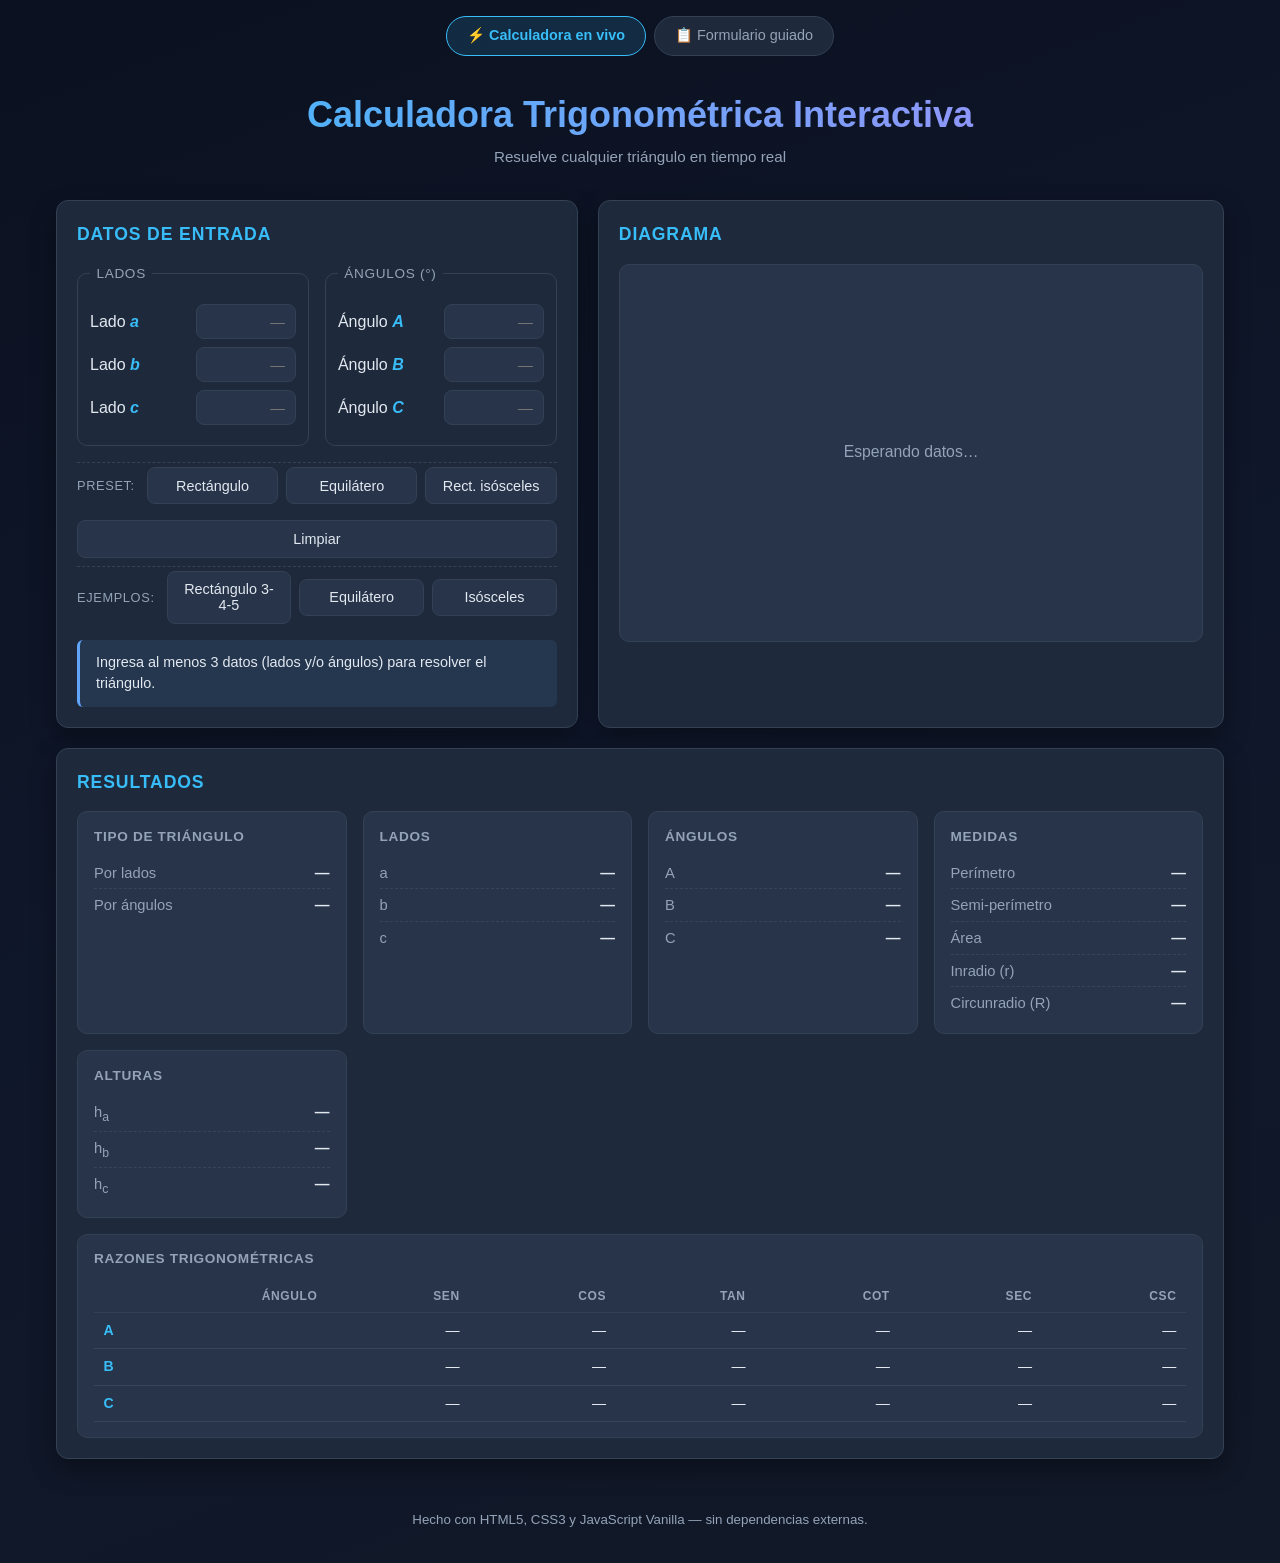
==== index.html @ 6e1d43f0 "Add files via upload" ====
<!DOCTYPE html>
<html lang="es">
<head>
    <meta charset="UTF-8">
    <meta name="viewport" content="width=device-width, initial-scale=1.0">
    <title>Calculadora Trigonométrica Interactiva</title>
    <link rel="stylesheet" href="styles.css">
</head>
<body>
    <nav class="app-nav">
        <a href="index.html" class="nav-link active">⚡ Calculadora en vivo</a>
        <a href="formulario.html" class="nav-link">📋 Formulario guiado</a>
    </nav>

    <header class="app-header">
        <h1>Calculadora Trigonométrica Interactiva</h1>
        <p class="subtitle">Resuelve cualquier triángulo en tiempo real</p>
    </header>

    <main class="app-main">
        <!-- Panel de entrada -->
        <section class="panel input-panel" aria-labelledby="input-title">
            <h2 id="input-title">Datos de Entrada</h2>

            <div class="input-grid">
                <fieldset class="input-group">
                    <legend>Lados</legend>
                    <label>
                        <span>Lado <em>a</em></span>
                        <input type="number" id="side-a" step="any" min="0" placeholder="—" inputmode="decimal">
                    </label>
                    <label>
                        <span>Lado <em>b</em></span>
                        <input type="number" id="side-b" step="any" min="0" placeholder="—" inputmode="decimal">
                    </label>
                    <label>
                        <span>Lado <em>c</em></span>
                        <input type="number" id="side-c" step="any" min="0" placeholder="—" inputmode="decimal">
                    </label>
                </fieldset>

                <fieldset class="input-group">
                    <legend>Ángulos (°)</legend>
                    <label>
                        <span>Ángulo <em>A</em></span>
                        <input type="number" id="angle-A" step="any" min="0" max="180" placeholder="—" inputmode="decimal">
                    </label>
                    <label>
                        <span>Ángulo <em>B</em></span>
                        <input type="number" id="angle-B" step="any" min="0" max="180" placeholder="—" inputmode="decimal">
                    </label>
                    <label>
                        <span>Ángulo <em>C</em></span>
                        <input type="number" id="angle-C" step="any" min="0" max="180" placeholder="—" inputmode="decimal">
                    </label>
                </fieldset>
            </div>

            <div class="actions type-presets">
                <span class="actions-label">Preset:</span>
                <button type="button" id="btn-type-right" title="Fija C = 90° (triángulo rectángulo)">Rectángulo</button>
                <button type="button" id="btn-type-equi" title="Fija A = B = C = 60° (triángulo equilátero)">Equilátero</button>
                <button type="button" id="btn-type-iso45" title="Fija A = B = 45°, C = 90°">Rect. isósceles</button>
            </div>

            <div class="actions">
                <button type="button" id="btn-clear">Limpiar</button>
            </div>

            <div class="actions example-presets">
                <span class="actions-label">Ejemplos:</span>
                <button type="button" id="btn-example" title="Triángulo rectángulo con catetos 3 y 4">Rectángulo 3-4-5</button>
                <button type="button" id="btn-example-equi" title="Triángulo equilátero con lado 6">Equilátero</button>
                <button type="button" id="btn-example-iso" title="Triángulo isósceles con a = b = 5, c = 6">Isósceles</button>
            </div>

            <div class="status-message" id="status-message" role="status" aria-live="polite">
                Ingresa al menos 3 datos para resolver el triángulo.
            </div>
        </section>

        <!-- Diagrama -->
        <section class="panel diagram-panel" aria-labelledby="diagram-title">
            <h2 id="diagram-title">Diagrama</h2>
            <div class="svg-container">
                <svg id="triangle-svg" viewBox="0 0 400 320" xmlns="http://www.w3.org/2000/svg" role="img" aria-label="Diagrama del triángulo">
                    <g id="svg-triangle"></g>
                </svg>
            </div>
        </section>

        <!-- Resultados -->
        <section class="panel results-panel" aria-labelledby="results-title">
            <h2 id="results-title">Resultados</h2>

            <div class="results-grid">
                <div class="result-card">
                    <h3>Tipo de triángulo</h3>
                    <ul class="result-list">
                        <li><span class="label">Por lados</span><span class="value" id="r-type-sides">—</span></li>
                        <li><span class="label">Por ángulos</span><span class="value" id="r-type-angles">—</span></li>
                    </ul>
                    <div class="right-info" id="r-right-info" hidden></div>
                </div>

                <div class="result-card">
                    <h3>Lados</h3>
                    <ul class="result-list">
                        <li><span class="label">a</span><span class="value" id="r-side-a">—</span></li>
                        <li><span class="label">b</span><span class="value" id="r-side-b">—</span></li>
                        <li><span class="label">c</span><span class="value" id="r-side-c">—</span></li>
                    </ul>
                </div>

                <div class="result-card">
                    <h3>Ángulos</h3>
                    <ul class="result-list">
                        <li><span class="label">A</span><span class="value" id="r-angle-A">—</span></li>
                        <li><span class="label">B</span><span class="value" id="r-angle-B">—</span></li>
                        <li><span class="label">C</span><span class="value" id="r-angle-C">—</span></li>
                    </ul>
                </div>

                <div class="result-card">
                    <h3>Medidas</h3>
                    <ul class="result-list">
                        <li><span class="label">Perímetro</span><span class="value" id="r-perimeter">—</span></li>
                        <li><span class="label">Semi-perímetro</span><span class="value" id="r-semi">—</span></li>
                        <li><span class="label">Área</span><span class="value" id="r-area">—</span></li>
                        <li><span class="label">Inradio (r)</span><span class="value" id="r-inradius">—</span></li>
                        <li><span class="label">Circunradio (R)</span><span class="value" id="r-circumradius">—</span></li>
                    </ul>
                </div>

                <div class="result-card">
                    <h3>Alturas</h3>
                    <ul class="result-list">
                        <li><span class="label">h<sub>a</sub></span><span class="value" id="r-h-a">—</span></li>
                        <li><span class="label">h<sub>b</sub></span><span class="value" id="r-h-b">—</span></li>
                        <li><span class="label">h<sub>c</sub></span><span class="value" id="r-h-c">—</span></li>
                    </ul>
                </div>

                <div class="result-card wide">
                    <h3>Razones Trigonométricas</h3>
                    <div class="trig-table-wrapper">
                        <table class="trig-table">
                            <thead>
                                <tr>
                                    <th>Ángulo</th>
                                    <th>sen</th>
                                    <th>cos</th>
                                    <th>tan</th>
                                    <th>cot</th>
                                    <th>sec</th>
                                    <th>csc</th>
                                </tr>
                            </thead>
                            <tbody id="trig-tbody">
                                <tr>
                                    <th>A</th>
                                    <td id="t-A-sen">—</td>
                                    <td id="t-A-cos">—</td>
                                    <td id="t-A-tan">—</td>
                                    <td id="t-A-cot">—</td>
                                    <td id="t-A-sec">—</td>
                                    <td id="t-A-csc">—</td>
                                </tr>
                                <tr>
                                    <th>B</th>
                                    <td id="t-B-sen">—</td>
                                    <td id="t-B-cos">—</td>
                                    <td id="t-B-tan">—</td>
                                    <td id="t-B-cot">—</td>
                                    <td id="t-B-sec">—</td>
                                    <td id="t-B-csc">—</td>
                                </tr>
                                <tr>
                                    <th>C</th>
                                    <td id="t-C-sen">—</td>
                                    <td id="t-C-cos">—</td>
                                    <td id="t-C-tan">—</td>
                                    <td id="t-C-cot">—</td>
                                    <td id="t-C-sec">—</td>
                                    <td id="t-C-csc">—</td>
                                </tr>
                            </tbody>
                        </table>
                    </div>
                </div>
            </div>
        </section>
    </main>

    <footer class="app-footer">
        <small>Hecho con HTML5, CSS3 y JavaScript Vanilla — sin dependencias externas.</small>
    </footer>

    <script src="solver.js"></script>
    <script src="calculator.js"></script>
</body>
</html>
---- styles.css ----
/* Reset y variables */
*,
*::before,
*::after {
    box-sizing: border-box;
}

:root {
    --bg: #0f172a;
    --bg-panel: #1e293b;
    --bg-card: #273449;
    --border: #334155;
    --text: #e2e8f0;
    --text-dim: #94a3b8;
    --accent: #38bdf8;
    --accent-strong: #0ea5e9;
    --success: #4ade80;
    --warning: #fbbf24;
    --error: #f87171;
    --info: #60a5fa;
    --shadow: 0 10px 25px rgba(0, 0, 0, 0.35);
    --radius: 12px;
}

html, body {
    margin: 0;
    padding: 0;
}

body {
    font-family: -apple-system, BlinkMacSystemFont, "Segoe UI", Roboto,
        "Helvetica Neue", Arial, sans-serif;
    background: linear-gradient(160deg, #0b1120 0%, #0f172a 50%, #111827 100%);
    color: var(--text);
    min-height: 100vh;
    line-height: 1.5;
    -webkit-font-smoothing: antialiased;
}

/* Nav */
.app-nav {
    display: flex;
    justify-content: center;
    gap: 0.5rem;
    padding: 1rem 1rem 0;
}

.nav-link {
    display: inline-flex;
    align-items: center;
    gap: 0.4rem;
    padding: 0.5rem 1.25rem;
    background: var(--bg-panel);
    border: 1px solid var(--border);
    border-radius: 999px;
    color: var(--text-dim);
    text-decoration: none;
    font-size: 0.9rem;
    font-weight: 500;
    transition: all 0.15s;
}

.nav-link:hover {
    border-color: var(--accent);
    color: var(--text);
}

.nav-link.active {
    background: rgba(56, 189, 248, 0.15);
    border-color: var(--accent);
    color: var(--accent);
    font-weight: 700;
}

/* Header */
.app-header {
    text-align: center;
    padding: 2rem 1rem 1rem;
}

.app-header h1 {
    margin: 0;
    font-size: clamp(1.5rem, 3vw + 0.5rem, 2.25rem);
    background: linear-gradient(90deg, var(--accent), #a78bfa);
    -webkit-background-clip: text;
    background-clip: text;
    color: transparent;
}

.subtitle {
    margin: 0.25rem 0 0;
    color: var(--text-dim);
    font-size: 0.95rem;
}

/* Layout principal */
.app-main {
    max-width: 1200px;
    margin: 0 auto;
    padding: 1rem;
    display: grid;
    grid-template-columns: minmax(280px, 1fr) minmax(280px, 1.2fr);
    grid-template-areas:
        "input diagram"
        "results results";
    gap: 1.25rem;
}

@media (max-width: 820px) {
    .app-main {
        grid-template-columns: 1fr;
        grid-template-areas:
            "input"
            "diagram"
            "results";
    }
}

.input-panel { grid-area: input; }
.diagram-panel { grid-area: diagram; }
.results-panel { grid-area: results; }

/* Paneles */
.panel {
    background: var(--bg-panel);
    border: 1px solid var(--border);
    border-radius: var(--radius);
    padding: 1.25rem;
    box-shadow: var(--shadow);
}

.panel h2 {
    margin: 0 0 1rem;
    font-size: 1.1rem;
    color: var(--accent);
    text-transform: uppercase;
    letter-spacing: 0.05em;
}

/* Inputs */
.input-grid {
    display: grid;
    grid-template-columns: 1fr 1fr;
    gap: 1rem;
}

@media (max-width: 480px) {
    .input-grid { grid-template-columns: 1fr; }
}

.input-group {
    border: 1px solid var(--border);
    border-radius: 10px;
    padding: 0.75rem;
    margin: 0;
}

.input-group legend {
    padding: 0 0.4rem;
    color: var(--text-dim);
    font-size: 0.85rem;
    text-transform: uppercase;
    letter-spacing: 0.05em;
}

.input-group label {
    display: flex;
    align-items: center;
    justify-content: space-between;
    gap: 0.5rem;
    margin: 0.5rem 0;
}

.input-group label span em {
    font-style: italic;
    color: var(--accent);
    font-weight: 600;
}

.input-group input {
    width: 100px;
    padding: 0.5rem 0.6rem;
    background: var(--bg-card);
    border: 1px solid var(--border);
    border-radius: 8px;
    color: var(--text);
    font-size: 0.95rem;
    text-align: right;
    transition: border-color 0.15s, box-shadow 0.15s;
    -moz-appearance: textfield;
}

.input-group input::-webkit-outer-spin-button,
.input-group input::-webkit-inner-spin-button {
    -webkit-appearance: none;
    margin: 0;
}

.input-group input:focus {
    outline: none;
    border-color: var(--accent);
    box-shadow: 0 0 0 3px rgba(56, 189, 248, 0.2);
}

.input-group input.invalid {
    border-color: var(--error);
    box-shadow: 0 0 0 3px rgba(248, 113, 113, 0.2);
}

/* Acciones */
.actions {
    display: flex;
    gap: 0.5rem;
    margin-top: 1rem;
    flex-wrap: wrap;
    align-items: center;
}

.type-presets {
    margin-top: 1rem;
    padding-top: 0.25rem;
    border-top: 1px dashed rgba(148, 163, 184, 0.2);
}

.example-presets {
    margin-top: 0.5rem;
    padding-top: 0.25rem;
    border-top: 1px dashed rgba(148, 163, 184, 0.2);
}

/* Botones de ejemplo con acento verde para distinguirlos de los presets */
.example-presets button {
    background: rgba(74, 222, 128, 0.08);
    border-color: rgba(74, 222, 128, 0.35);
    color: #86efac;
}

.example-presets button:hover {
    background: #16a34a;
    border-color: #4ade80;
    color: #fff;
    transform: translateY(-1px);
}

.actions-label {
    color: var(--text-dim);
    font-size: 0.8rem;
    text-transform: uppercase;
    letter-spacing: 0.05em;
    margin-right: 0.25rem;
}

.actions button {
    flex: 1;
    min-width: 110px;
    padding: 0.6rem 1rem;
    background: var(--bg-card);
    border: 1px solid var(--border);
    border-radius: 8px;
    color: var(--text);
    cursor: pointer;
    font-size: 0.9rem;
    font-weight: 500;
    transition: all 0.15s;
}

.actions button:hover {
    background: var(--accent-strong);
    border-color: var(--accent);
    color: #fff;
    transform: translateY(-1px);
}

/* Mensaje de estado */
.status-message {
    margin-top: 1rem;
    padding: 0.75rem 1rem;
    background: rgba(96, 165, 250, 0.1);
    border-left: 3px solid var(--info);
    border-radius: 6px;
    color: var(--text);
    font-size: 0.9rem;
    min-height: 2.5rem;
}

.status-message.success {
    background: rgba(74, 222, 128, 0.1);
    border-left-color: var(--success);
}

.status-message.warning {
    background: rgba(251, 191, 36, 0.1);
    border-left-color: var(--warning);
}

.status-message.error {
    background: rgba(248, 113, 113, 0.1);
    border-left-color: var(--error);
}

/* Diagrama SVG */
.svg-container {
    background: var(--bg-card);
    border: 1px solid var(--border);
    border-radius: 10px;
    padding: 0.5rem;
    display: flex;
    justify-content: center;
    align-items: center;
    min-height: 280px;
}

#triangle-svg {
    width: 100%;
    height: auto;
    max-height: 360px;
    display: block;
}

/* Estilos de elementos SVG */
.svg-side {
    stroke: var(--accent);
    stroke-width: 2.5;
    fill: none;
    stroke-linecap: round;
    stroke-linejoin: round;
}

.svg-side.hypotenuse {
    stroke: #f472b6;
    stroke-width: 4;
}

.svg-hyp-label {
    fill: #f472b6;
    font-size: 12px;
    font-weight: 700;
    font-family: inherit;
    letter-spacing: 0.02em;
}

.svg-right-marker {
    fill: none;
    stroke: var(--warning);
    stroke-width: 2;
    stroke-linecap: square;
}

.svg-right-square {
    fill: rgba(251, 191, 36, 0.15);
    stroke: var(--warning);
    stroke-width: 1.5;
}

.svg-fill {
    fill: rgba(56, 189, 248, 0.12);
    stroke: none;
}

.svg-vertex {
    fill: var(--accent);
}

.svg-vertex-label {
    fill: var(--text);
    font-size: 16px;
    font-weight: 700;
    font-family: inherit;
}

.svg-side-label {
    fill: var(--success);
    font-size: 13px;
    font-weight: 600;
    font-family: inherit;
}

.svg-angle-arc {
    fill: none;
    stroke: var(--warning);
    stroke-width: 1.8;
}

.svg-angle-label {
    fill: var(--warning);
    font-size: 12px;
    font-weight: 600;
    font-family: inherit;
}

.svg-placeholder {
    fill: var(--text-dim);
    font-size: 14px;
    font-family: inherit;
}

/* Resultados */
.results-grid {
    display: grid;
    grid-template-columns: repeat(auto-fit, minmax(220px, 1fr));
    gap: 1rem;
}

.result-card {
    background: var(--bg-card);
    border: 1px solid var(--border);
    border-radius: 10px;
    padding: 0.9rem 1rem;
}

.result-card.wide {
    grid-column: 1 / -1;
}

.result-card h3 {
    margin: 0 0 0.6rem;
    font-size: 0.85rem;
    color: var(--text-dim);
    text-transform: uppercase;
    letter-spacing: 0.05em;
}

.result-list {
    list-style: none;
    padding: 0;
    margin: 0;
}

.result-list li {
    display: flex;
    justify-content: space-between;
    align-items: baseline;
    padding: 0.3rem 0;
    border-bottom: 1px dashed rgba(148, 163, 184, 0.15);
    font-size: 0.92rem;
}

.result-list li:last-child {
    border-bottom: none;
}

.result-list .label {
    color: var(--text-dim);
}

.result-list .value {
    font-variant-numeric: tabular-nums;
    font-weight: 600;
    color: var(--text);
}

.result-list .value.computed {
    color: var(--success);
}

.result-list .value.given {
    color: var(--accent);
}

/* Marcado especial para el lado que es la hipotenusa */
.result-list li.is-hypotenuse {
    background: rgba(244, 114, 182, 0.08);
    border-bottom-color: rgba(244, 114, 182, 0.25);
    padding-left: 0.4rem;
    padding-right: 0.4rem;
    border-radius: 6px;
    margin: 0.1rem -0.4rem;
}

.result-list li.is-hypotenuse .label::after {
    content: "hipotenusa";
    display: inline-block;
    margin-left: 0.5rem;
    padding: 0.08rem 0.5rem;
    border-radius: 999px;
    background: rgba(244, 114, 182, 0.22);
    color: #f9a8d4;
    font-size: 0.68rem;
    font-weight: 700;
    letter-spacing: 0.04em;
    text-transform: uppercase;
    vertical-align: 1px;
}

.result-list li.is-hypotenuse .value {
    color: #f9a8d4;
    font-weight: 800;
}

.right-info {
    margin-top: 0.6rem;
    padding: 0.55rem 0.75rem;
    background: rgba(244, 114, 182, 0.12);
    border-left: 3px solid #f472b6;
    border-radius: 6px;
    font-size: 0.85rem;
    line-height: 1.45;
    color: var(--text);
}

.right-info strong {
    color: #f9a8d4;
}

.right-info .pill {
    display: inline-block;
    padding: 0.05rem 0.5rem;
    border-radius: 999px;
    background: rgba(251, 191, 36, 0.2);
    color: var(--warning);
    font-weight: 700;
    font-size: 0.8rem;
    margin: 0 0.15rem;
}

/* Tabla trigonométrica */
.trig-table-wrapper {
    overflow-x: auto;
}

.trig-table {
    width: 100%;
    border-collapse: collapse;
    font-size: 0.88rem;
    font-variant-numeric: tabular-nums;
}

.trig-table th,
.trig-table td {
    padding: 0.45rem 0.6rem;
    text-align: right;
    border-bottom: 1px solid rgba(148, 163, 184, 0.15);
}

.trig-table thead th {
    color: var(--text-dim);
    font-weight: 600;
    text-transform: uppercase;
    font-size: 0.75rem;
    letter-spacing: 0.05em;
    border-bottom: 1px solid var(--border);
}

.trig-table tbody th {
    text-align: left;
    color: var(--accent);
    font-weight: 700;
}

/* Footer */
.app-footer {
    text-align: center;
    padding: 2rem 1rem;
    color: var(--text-dim);
}

/* Reduce motion */
@media (prefers-reduced-motion: reduce) {
    * { transition: none !important; }
}
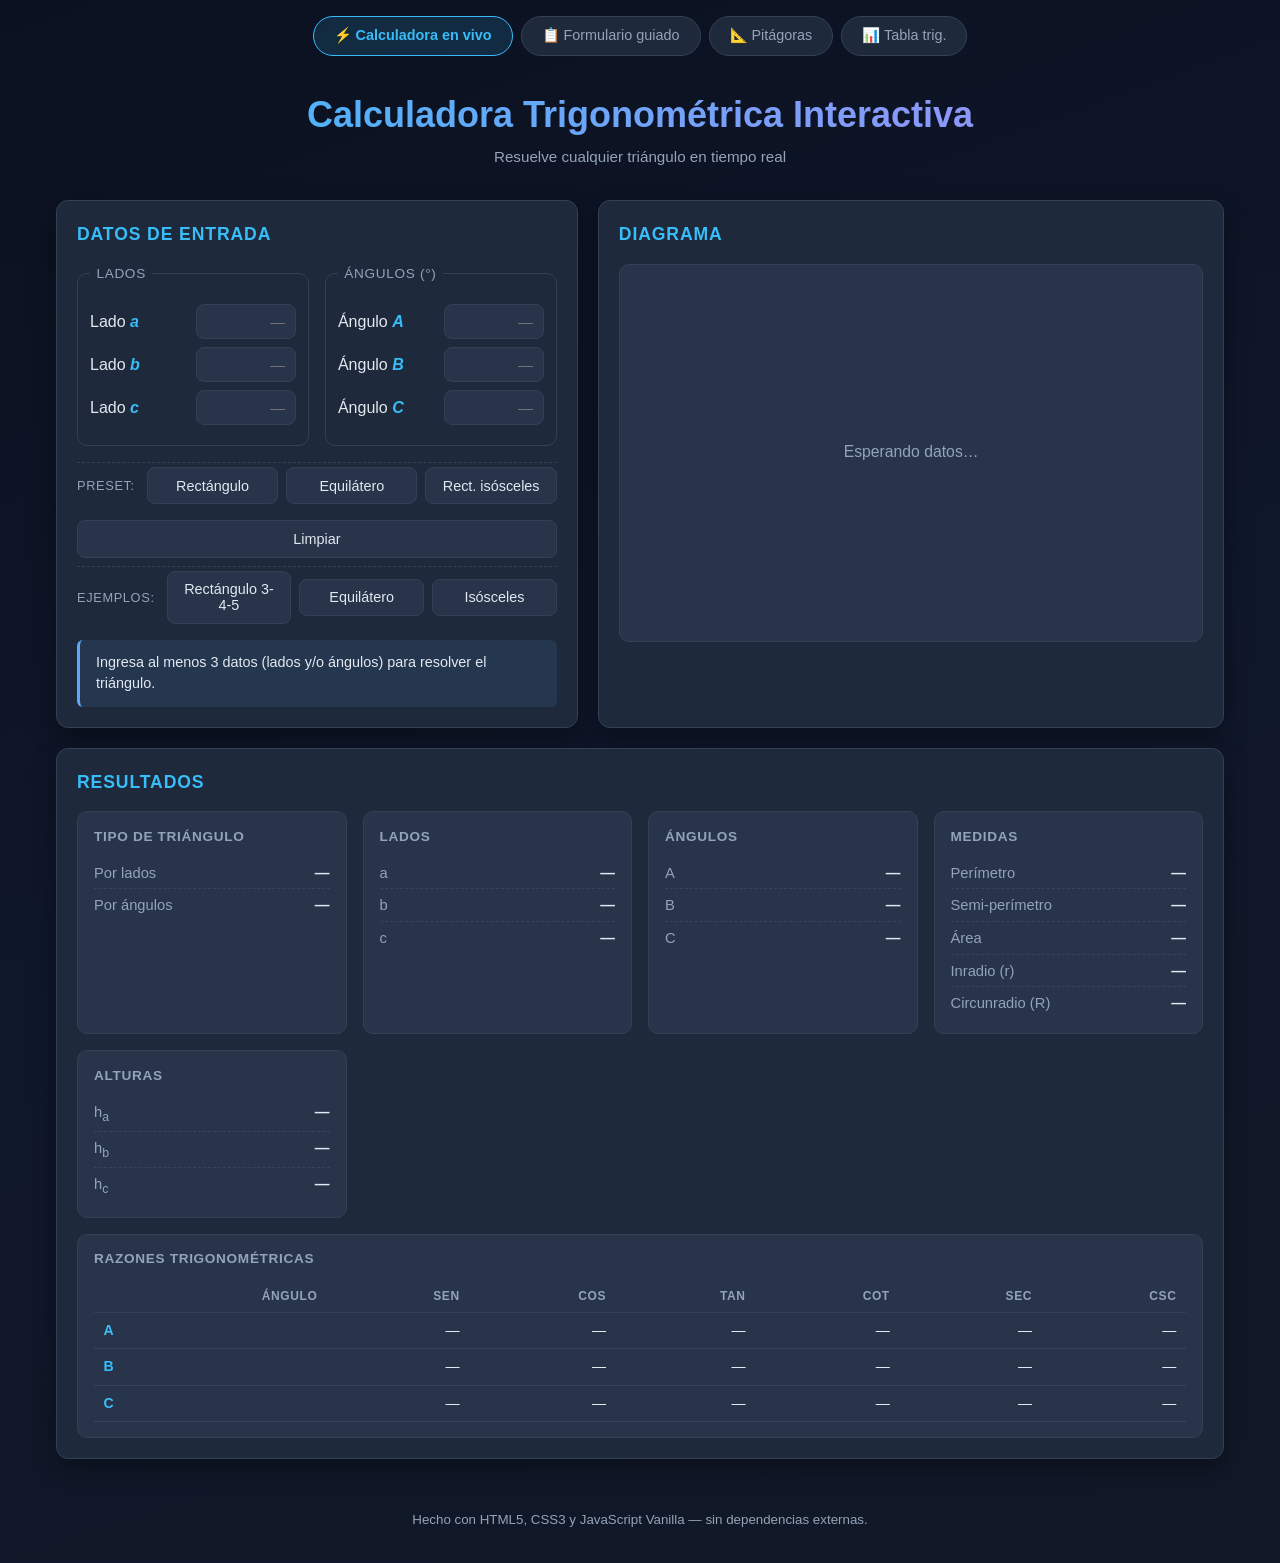
==== commit 50882a30: "Add files via upload" ====
--- a/index.html
+++ b/index.html
@@ -10,6 +10,8 @@
     <nav class="app-nav">
         <a href="index.html" class="nav-link active">⚡ Calculadora en vivo</a>
         <a href="formulario.html" class="nav-link">📋 Formulario guiado</a>
+        <a href="pitagoras.html" class="nav-link">📐 Pitágoras</a>
+        <a href="tabla.html" class="nav-link">📊 Tabla trig.</a>
     </nav>
 
     <header class="app-header">
